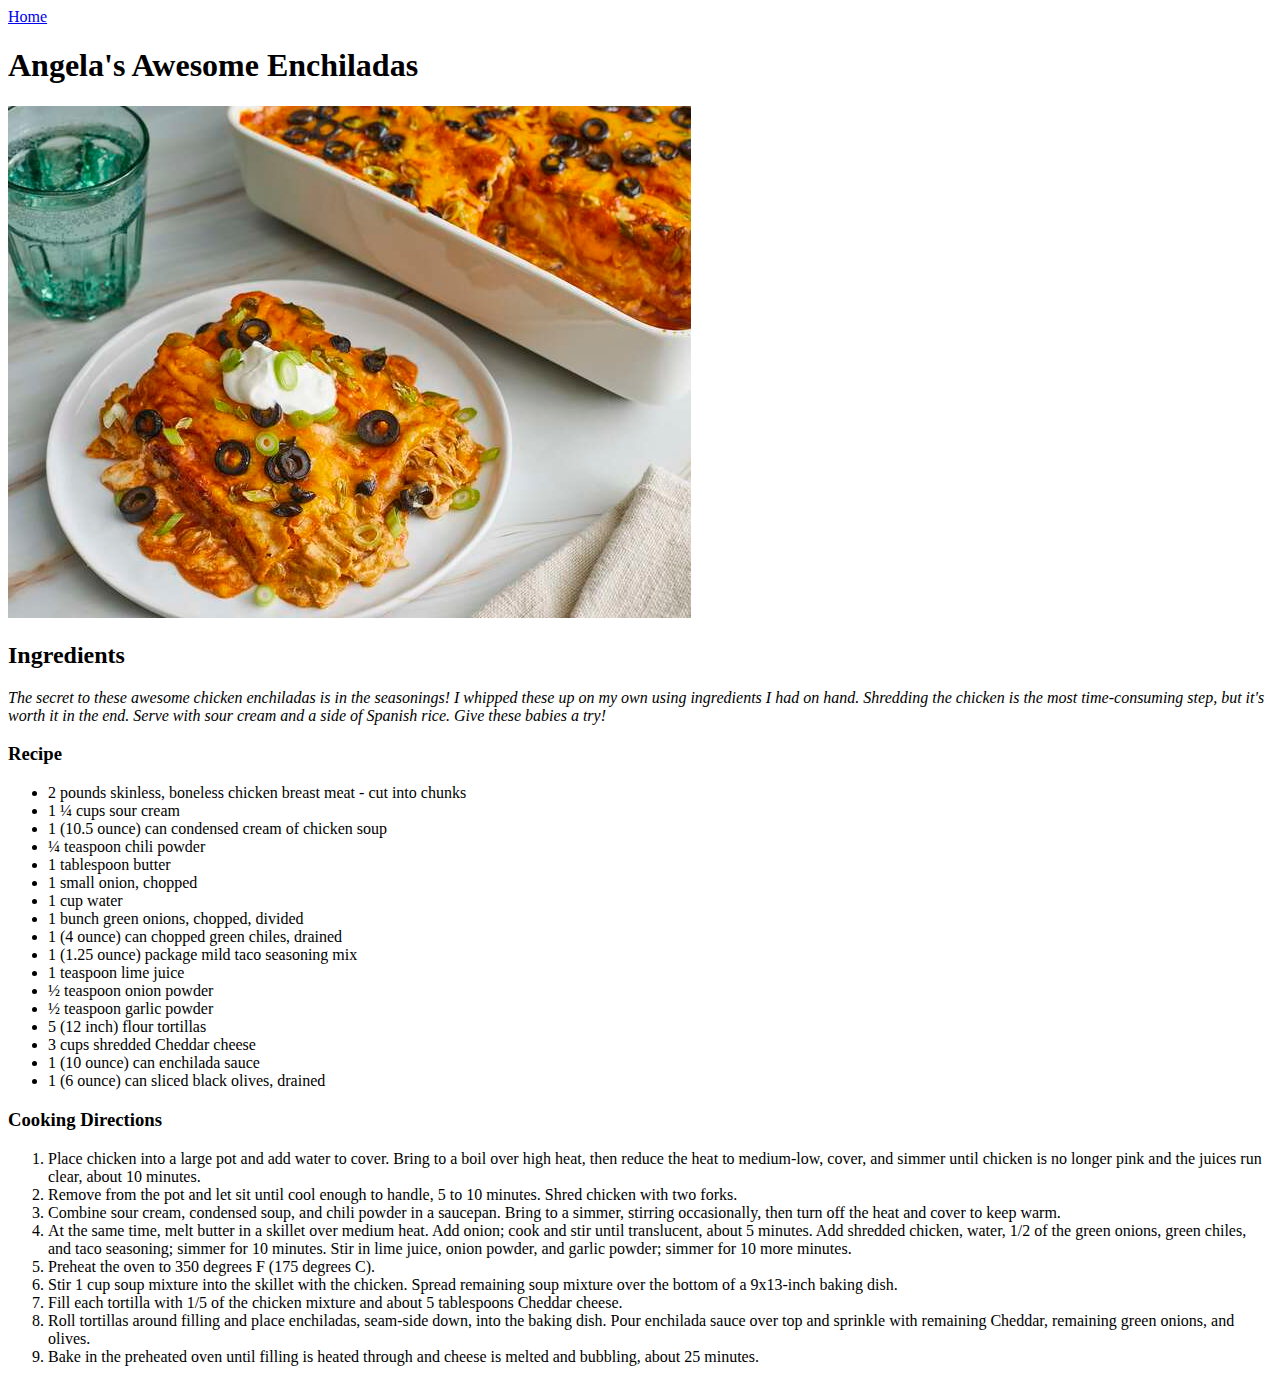
==== recipes/enchiladas.html @ 797bab2a "Complete Odin Recipes project with all pages, images, and links" ====
<!DOCTYPE html>
<html lang="en">
<head>
    <meta charset="UTF-8">
    <meta name="viewport" content="width=device-width, initial-scale=1.0">
    <title>Enchiladas</title>
</head>
<body>
    <a href="../index.html">Home</a>
    <h1>Angela's Awesome Enchiladas</h1>
    <img src="../images/enchiladas.jpeg" alt="Picture of the Angela's Awesome Enchiladas">
    <h2>Ingredients</h2>
    <p><em>The secret to these awesome chicken enchiladas is in the seasonings! I whipped these up on my own using ingredients I had on hand. Shredding the chicken is the most time-consuming step, but it's worth it in the end. Serve with sour cream and a side of Spanish rice. Give these babies a try!</em></p>
    <h3>Recipe</h3>
    <ul>
        <li>2 pounds skinless, boneless chicken breast meat - cut into chunks</li>
        <li>1 ¼ cups sour cream</li>
        <li>1 (10.5 ounce) can condensed cream of chicken soup</li>
        <li>¼ teaspoon chili powder</li>
        <li>1 tablespoon butter</li>
        <li>1 small onion, chopped</li>
        <li>1 cup water</li>
        <li>1 bunch green onions, chopped, divided</li>
        <li>1 (4 ounce) can chopped green chiles, drained</li>
        <li>1 (1.25 ounce) package mild taco seasoning mix</li>
        <li>1 teaspoon lime juice</li>
        <li>½ teaspoon onion powder</li>
        <li>½ teaspoon garlic powder</li>
        <li>5 (12 inch) flour tortillas</li>
        <li>3 cups shredded Cheddar cheese</li>
        <li>1 (10 ounce) can enchilada sauce</li>
        <li>1 (6 ounce) can sliced black olives, drained</li>
    </ul>
    <h3>Cooking Directions</h3>
    <ol>
        <li>Place chicken into a large pot and add water to cover. Bring to a boil over high heat, then reduce the heat to medium-low, cover, and simmer until chicken is no longer pink and the juices run clear, about 10 minutes.</li>
        <li>Remove from the pot and let sit until cool enough to handle, 5 to 10 minutes. Shred chicken with two forks.</li>
        <li>Combine sour cream, condensed soup, and chili powder in a saucepan. Bring to a simmer, stirring occasionally, then turn off the heat and cover to keep warm.</li>
        <li>At the same time, melt butter in a skillet over medium heat. Add onion; cook and stir until translucent, about 5 minutes. Add shredded chicken, water, 1/2 of the green onions, green chiles, and taco seasoning; simmer for 10 minutes. Stir in lime juice, onion powder, and garlic powder; simmer for 10 more minutes.</li>
        <li>Preheat the oven to 350 degrees F (175 degrees C).</li>
        <li>Stir 1 cup soup mixture into the skillet with the chicken. Spread remaining soup mixture over the bottom of a 9x13-inch baking dish.</li>
        <li>Fill each tortilla with 1/5 of the chicken mixture and about 5 tablespoons Cheddar cheese.</li>
        <li>Roll tortillas around filling and place enchiladas, seam-side down, into the baking dish. Pour enchilada sauce over top and sprinkle with remaining Cheddar, remaining green onions, and olives.</li>
        <li>Bake in the preheated oven until filling is heated through and cheese is melted and bubbling, about 25 minutes.</li>
    </ol>
</body>
</html>
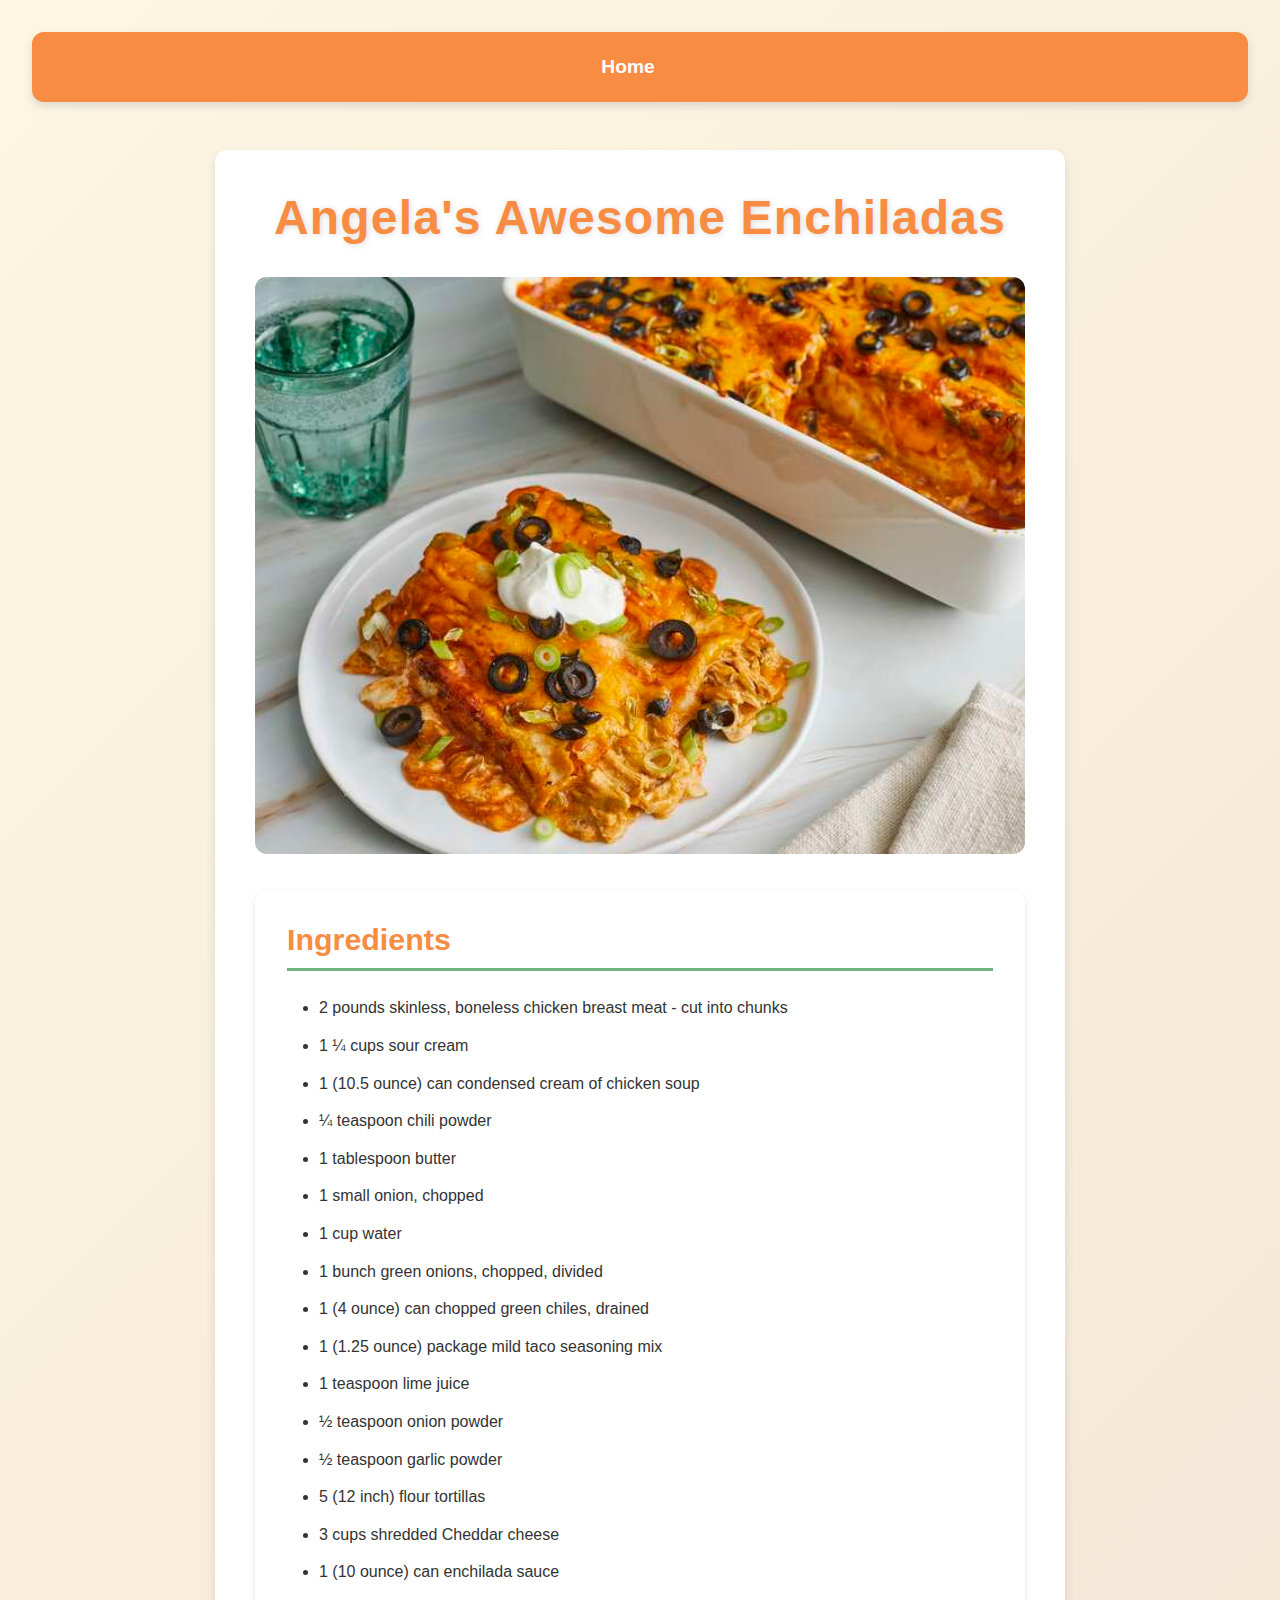
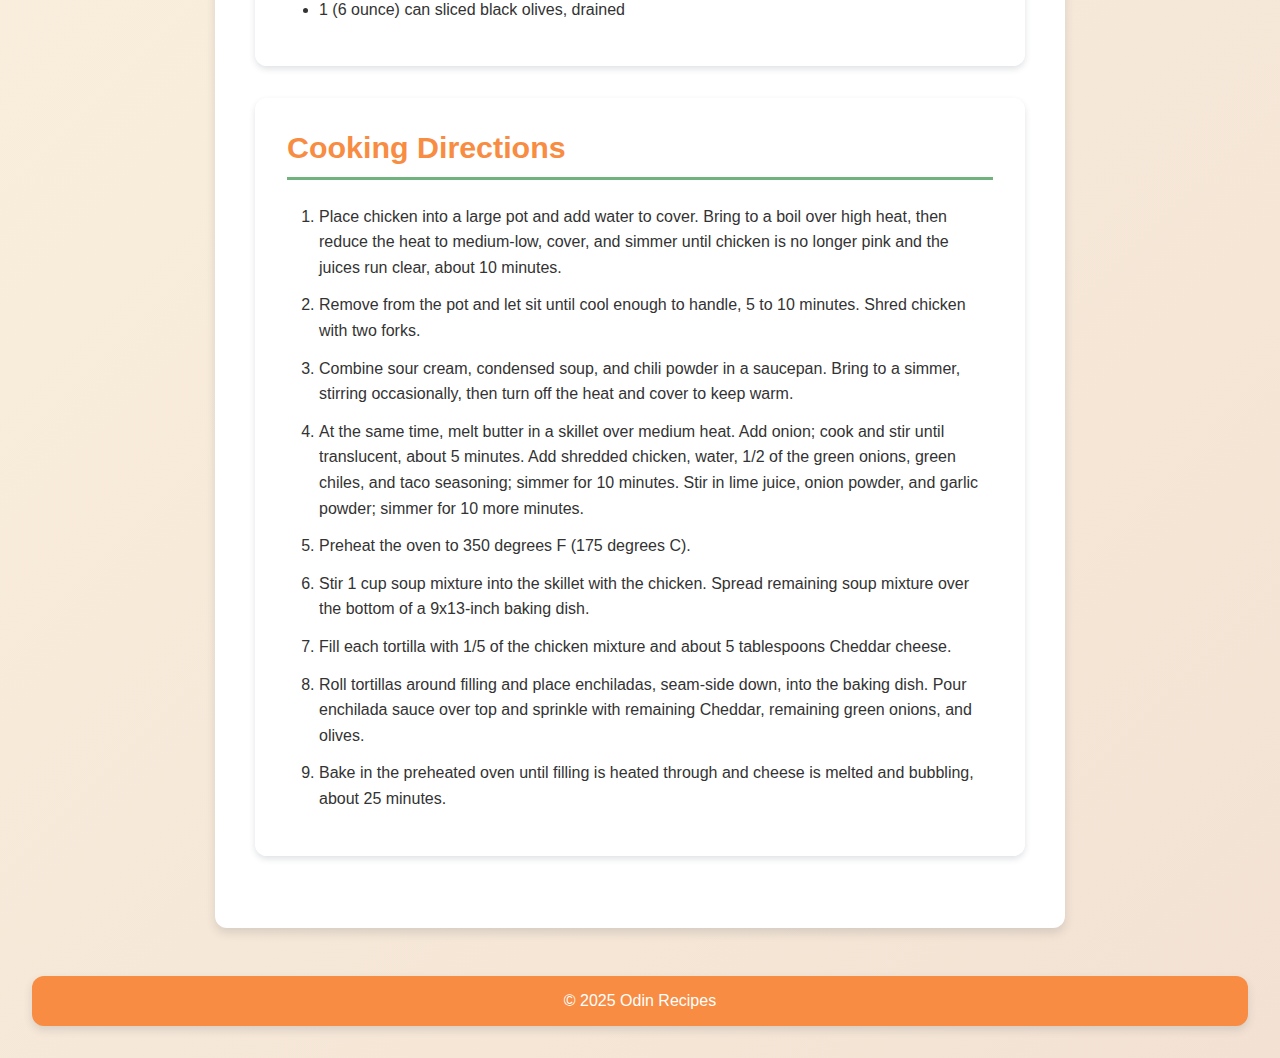
==== commit aaa986e5: "Updated header, footer, and recipe card styles for a cohesive cooking website design" ====
--- a/recipes/enchiladas.html
+++ b/recipes/enchiladas.html
@@ -1,47 +1,65 @@
 <!DOCTYPE html>
 <html lang="en">
 <head>
-    <meta charset="UTF-8">
-    <meta name="viewport" content="width=device-width, initial-scale=1.0">
-    <title>Enchiladas</title>
+  <meta charset="UTF-8">
+  <meta name="viewport" content="width=device-width, initial-scale=1">
+  <title>Angela's Awesome Enchiladas</title>
+  <link rel="stylesheet" href="styles.css">
 </head>
 <body>
-    <a href="../index.html">Home</a>
+  <header>
+    <nav>
+      <a href="../index.html">Home</a>
+    </nav>
+  </header>
+
+  <main class="main-container">
     <h1>Angela's Awesome Enchiladas</h1>
-    <img src="../images/enchiladas.jpeg" alt="Picture of the Angela's Awesome Enchiladas">
-    <h2>Ingredients</h2>
-    <p><em>The secret to these awesome chicken enchiladas is in the seasonings! I whipped these up on my own using ingredients I had on hand. Shredding the chicken is the most time-consuming step, but it's worth it in the end. Serve with sour cream and a side of Spanish rice. Give these babies a try!</em></p>
-    <h3>Recipe</h3>
-    <ul>
-        <li>2 pounds skinless, boneless chicken breast meat - cut into chunks</li>
-        <li>1 ¼ cups sour cream</li>
-        <li>1 (10.5 ounce) can condensed cream of chicken soup</li>
-        <li>¼ teaspoon chili powder</li>
-        <li>1 tablespoon butter</li>
-        <li>1 small onion, chopped</li>
-        <li>1 cup water</li>
-        <li>1 bunch green onions, chopped, divided</li>
-        <li>1 (4 ounce) can chopped green chiles, drained</li>
-        <li>1 (1.25 ounce) package mild taco seasoning mix</li>
-        <li>1 teaspoon lime juice</li>
-        <li>½ teaspoon onion powder</li>
-        <li>½ teaspoon garlic powder</li>
-        <li>5 (12 inch) flour tortillas</li>
-        <li>3 cups shredded Cheddar cheese</li>
-        <li>1 (10 ounce) can enchilada sauce</li>
-        <li>1 (6 ounce) can sliced black olives, drained</li>
-    </ul>
-    <h3>Cooking Directions</h3>
-    <ol>
-        <li>Place chicken into a large pot and add water to cover. Bring to a boil over high heat, then reduce the heat to medium-low, cover, and simmer until chicken is no longer pink and the juices run clear, about 10 minutes.</li>
-        <li>Remove from the pot and let sit until cool enough to handle, 5 to 10 minutes. Shred chicken with two forks.</li>
-        <li>Combine sour cream, condensed soup, and chili powder in a saucepan. Bring to a simmer, stirring occasionally, then turn off the heat and cover to keep warm.</li>
-        <li>At the same time, melt butter in a skillet over medium heat. Add onion; cook and stir until translucent, about 5 minutes. Add shredded chicken, water, 1/2 of the green onions, green chiles, and taco seasoning; simmer for 10 minutes. Stir in lime juice, onion powder, and garlic powder; simmer for 10 more minutes.</li>
-        <li>Preheat the oven to 350 degrees F (175 degrees C).</li>
-        <li>Stir 1 cup soup mixture into the skillet with the chicken. Spread remaining soup mixture over the bottom of a 9x13-inch baking dish.</li>
-        <li>Fill each tortilla with 1/5 of the chicken mixture and about 5 tablespoons Cheddar cheese.</li>
-        <li>Roll tortillas around filling and place enchiladas, seam-side down, into the baking dish. Pour enchilada sauce over top and sprinkle with remaining Cheddar, remaining green onions, and olives.</li>
-        <li>Bake in the preheated oven until filling is heated through and cheese is melted and bubbling, about 25 minutes.</li>
-    </ol>
+    <img src="../images/enchiladas.jpeg" alt="Picture of Angela's Awesome Enchiladas">
+    
+    <section class="recipe-details">
+      <article class="ingredients">
+        <h2>Ingredients</h2>
+        <ul>
+          <li>2 pounds skinless, boneless chicken breast meat - cut into chunks</li>
+          <li>1 ¼ cups sour cream</li>
+          <li>1 (10.5 ounce) can condensed cream of chicken soup</li>
+          <li>¼ teaspoon chili powder</li>
+          <li>1 tablespoon butter</li>
+          <li>1 small onion, chopped</li>
+          <li>1 cup water</li>
+          <li>1 bunch green onions, chopped, divided</li>
+          <li>1 (4 ounce) can chopped green chiles, drained</li>
+          <li>1 (1.25 ounce) package mild taco seasoning mix</li>
+          <li>1 teaspoon lime juice</li>
+          <li>½ teaspoon onion powder</li>
+          <li>½ teaspoon garlic powder</li>
+          <li>5 (12 inch) flour tortillas</li>
+          <li>3 cups shredded Cheddar cheese</li>
+          <li>1 (10 ounce) can enchilada sauce</li>
+          <li>1 (6 ounce) can sliced black olives, drained</li>
+        </ul>
+      </article>
+
+      <article class="directions">
+        <h2>Cooking Directions</h2>
+        <ol>
+          <li>Place chicken into a large pot and add water to cover. Bring to a boil over high heat, then reduce the heat to medium-low, cover, and simmer until chicken is no longer pink and the juices run clear, about 10 minutes.</li>
+          <li>Remove from the pot and let sit until cool enough to handle, 5 to 10 minutes. Shred chicken with two forks.</li>
+          <li>Combine sour cream, condensed soup, and chili powder in a saucepan. Bring to a simmer, stirring occasionally, then turn off the heat and cover to keep warm.</li>
+          <li>At the same time, melt butter in a skillet over medium heat. Add onion; cook and stir until translucent, about 5 minutes. Add shredded chicken, water, 1/2 of the green onions, green chiles, and taco seasoning; simmer for 10 minutes. Stir in lime juice, onion powder, and garlic powder; simmer for 10 more minutes.</li>
+          <li>Preheat the oven to 350 degrees F (175 degrees C).</li>
+          <li>Stir 1 cup soup mixture into the skillet with the chicken. Spread remaining soup mixture over the bottom of a 9x13-inch baking dish.</li>
+          <li>Fill each tortilla with 1/5 of the chicken mixture and about 5 tablespoons Cheddar cheese.</li>
+          <li>Roll tortillas around filling and place enchiladas, seam-side down, into the baking dish. Pour enchilada sauce over top and sprinkle with remaining Cheddar, remaining green onions, and olives.</li>
+          <li>Bake in the preheated oven until filling is heated through and cheese is melted and bubbling, about 25 minutes.</li>
+        </ol>
+      </article>
+    </section>
+  </main>
+
+  <footer>
+    <p>&copy; 2025 Odin Recipes</p>
+  </footer>
 </body>
-</html>+</html>
--- a/recipes/styles.css
+++ b/recipes/styles.css
@@ -0,0 +1,120 @@
+:root {
+    --primary-color: #f78c42;
+    --secondary-color: #70b37f;
+    --text-color: #333333;
+    --background-color: linear-gradient(135deg, #fdf6e3, #f3e2d3);
+    --section-bg: rgba(255, 255, 255, 0.9);
+    --card-bg: #ffffff;
+    --shadow-color: rgba(44, 62, 80, 0.15);
+    --transition-speed: 0.25s;
+    --radius: 12px;
+    --font-family: 'Inter', sans-serif;
+    --header-bg: #f78c42;
+    --header-text-color: #ffffff;
+}
+
+* {
+    margin: 0;
+    padding: 0;
+    box-sizing: border-box;
+}
+
+body {
+    font-family: var(--font-family);
+    background: var(--background-color);
+    color: var(--text-color);
+    padding: 2rem;
+}
+
+header {
+    background: var(--header-bg);
+    padding: 1.5rem;
+    text-align: center;
+    border-radius: var(--radius);
+    box-shadow: 0 4px 8px var(--shadow-color);
+    margin-bottom: 2rem;
+}
+
+header nav a {
+    color: var(--header-text-color);
+    text-decoration: none;
+    font-size: 1.2rem;
+    font-weight: bold;
+    margin-right: 1.5rem;
+    transition: color var(--transition-speed);
+}
+
+header nav a:hover {
+    color: var(--secondary-color);  /* Hover effect with green */
+}
+
+.main-container {
+    max-width: 850px;
+    margin: 3rem auto;
+    padding: 2.5rem;
+    background: var(--card-bg);
+    border-radius: var(--radius);
+    box-shadow: 0 5px 10px var(--shadow-color);
+}
+
+h1 {
+    font-size: 3rem;
+    font-weight: 700;
+    color: var(--primary-color);
+    text-align: center;
+    margin-bottom: 2rem;
+    text-shadow: 1px 1px 6px rgba(0, 0, 0, 0.15);
+    letter-spacing: 1.2px;
+}
+
+.ingredients, .directions, .notes {
+    background: var(--section-bg);
+    padding: 2rem;
+    border-radius: var(--radius);
+    box-shadow: 0 3px 6px var(--shadow-color);
+    margin-bottom: 2rem;
+}
+
+.ingredients h2, .directions h2, .notes h2 {
+    font-size: 1.9rem;
+    font-weight: bold;
+    color: var(--primary-color);
+    border-bottom: 3px solid var(--secondary-color);
+    padding-bottom: 0.7rem;
+    margin-bottom: 1.5rem;
+}
+
+ul, ol {
+    padding-left: 2rem;
+}
+
+li {
+    margin-bottom: 0.75rem;
+    line-height: 1.6;
+}
+
+img {
+    width: 100%;
+    border-radius: var(--radius);
+    margin-bottom: 2rem;
+}
+
+footer {
+    background: var(--header-bg);
+    color: var(--header-text-color);
+    padding: 1rem;
+    text-align: center;
+    margin-top: 3rem;
+    border-radius: var(--radius);
+    box-shadow: 0 4px 8px var(--shadow-color);
+}
+
+/* Responsive styles for mobile devices */
+@media (max-width: 768px) {
+    .main-container {
+        padding: 1.5rem;
+    }
+    .ingredients, .directions {
+        padding: 1.5rem;
+    }
+}
